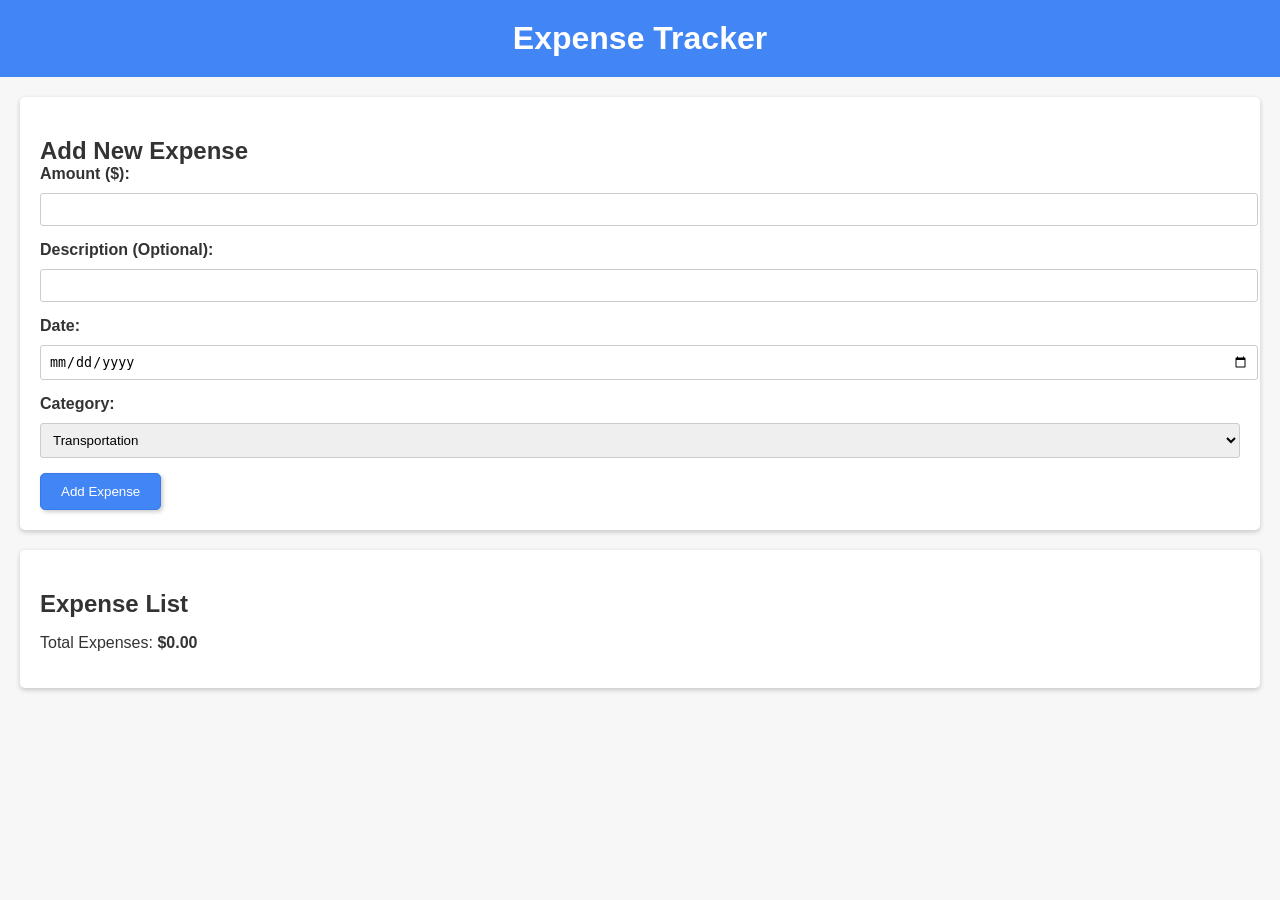
==== index.html @ c114b8f0 "Init" ====
<!DOCTYPE html>
<html lang="en">
<head>
    <meta charset="UTF-8">
    <meta name="viewport" content="width=device-width, initial-scale=1.0">
    <title>Expense Tracker</title>
    <link rel="stylesheet" href="styles.css">
</head>
<body>
    <h1>Expense Tracker</h1>

    <div class="expense-form">
        <h2>Add New Expense</h2>
        <form id="expense-form">
            <label for="amount">Amount ($):</label>
            <input type="number" id="amount" step="0.01" required>
            <label for="description">Description (Optional):</label>
            <input type="text" id="description">
            
            <label for="date">Date:</label>
            <input type="date" id="date" required>
            
            <label for="category">Category:</label>
            <select id="category" required>
                <option value="Transportation">Transportation</option>
                <option value="Food">Food</option>
                <option value="Entertainment">Entertainment</option>
                <option value="Gadget purchase">Gadget purchase</option>
                <option value="Utilities">Utilities</option>
                <option value="Rent">Rent</option>
                <option value="Medical">Medical</option>
                <option value="Gifts">Gifts</option>
                <option value="Other">Other</option>
            </select>
            
            <button type="submit">Add Expense</button>
        </form>
        <div id="message" class="message"></div>
    </div>

    <div class="expense-list">
        <h2>Expense List</h2>
        <p>Total Expenses: <span id="total-expenses">$0.00</span></p>
        <ul id="expense-items"></ul>
    </div>

    <script src="script.js"></script>
</body>
</html>
---- styles.css ----
body, h1, h2, ul {
    margin: 0;
    padding: 0;
}

body {
    font-family: Arial;
    background-color: #f7f7f7; 
    color: #333; 
}

h1 {
    text-align: center;
    padding: 20px;
    background-color: #4285f4;
    color: white; 
}

.expense-form {
    padding: 20px;
    border-radius: 5px;
    box-shadow: 0 2px 5px rgba(0, 0, 0, 0.2);
    margin: 20px;
    background-color: #fff; 
}

label {
    display: block;
    margin-bottom: 10px;
    font-weight: bold;
}

input[type="text"],
input[type="number"],
input[type="date"],
select {
    width: 100%;
    padding: 8px;
    margin-bottom: 15px;
    border: 1px solid #ccc;
    border-radius: 3px;
}

button[type="submit"] {
    background: #4285f4; 
    color: white;
    border: 1px solid #357ae8;
    padding: 10px 20px;
    border-radius: 5px;
    cursor: pointer;
    box-shadow: 2px 2px 4px rgba(0, 0, 0, 0.2); 
}

.expense-list {
    padding: 20px;
    border-radius: 5px;
    box-shadow: 0 2px 5px rgba(0, 0, 0, 0.2);
    margin: 20px;
    background-color: #fff;
}

#total-expenses {
    font-weight: bold;
}

ul#expense-items {
    list-style-type: none;
    padding: 0;
}

ul#expense-items li {
    margin-bottom: 15px;
    padding: 10px;
    background-color: #f5f5f5;
    border-radius: 3px;
}

h2 {
    margin-top: 20px;
}
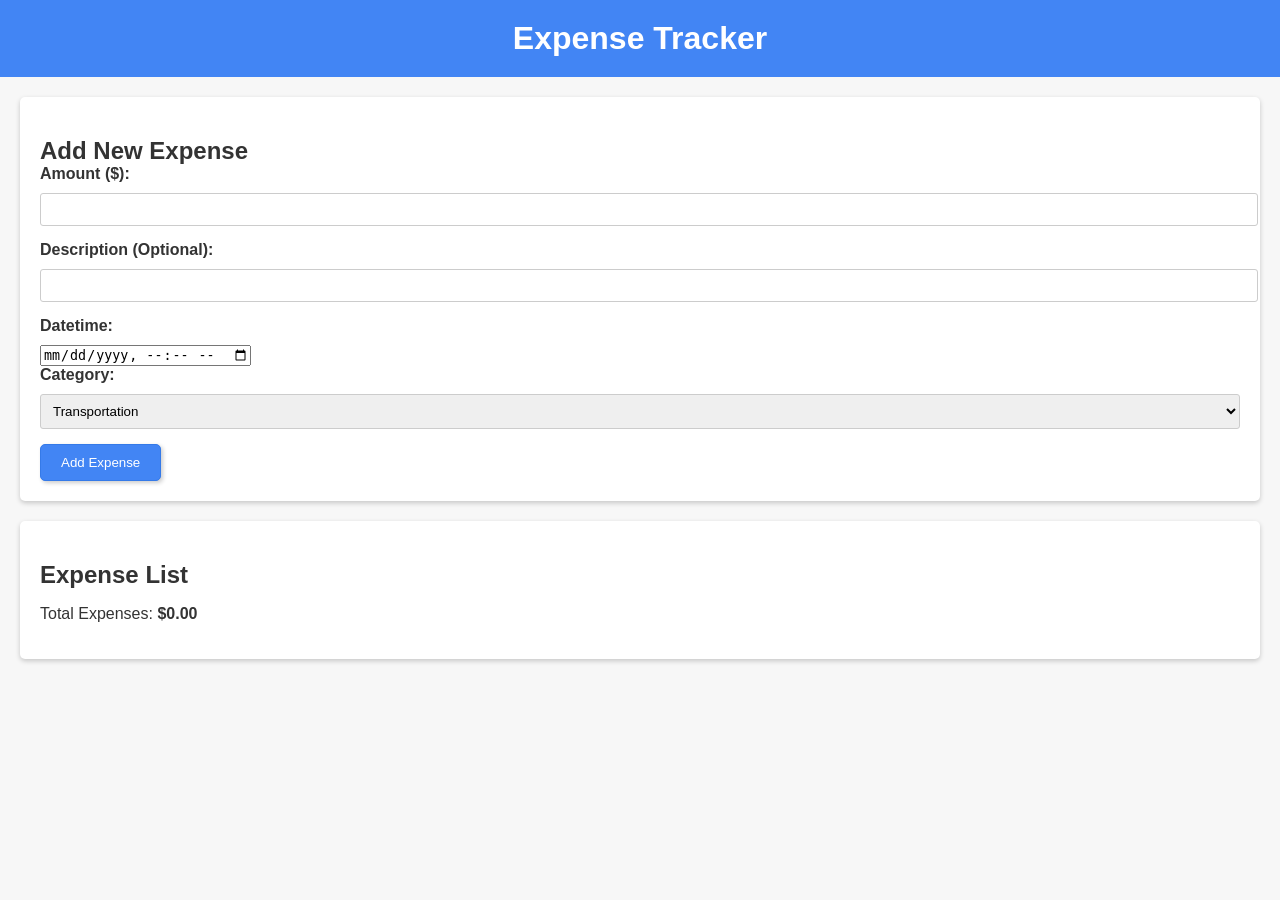
==== commit 75d36f41: "fix some bugs" ====
--- a/index.html
+++ b/index.html
@@ -17,8 +17,9 @@
             <label for="description">Description (Optional):</label>
             <input type="text" id="description">
             
-            <label for="date">Date:</label>
-            <input type="date" id="date" required>
+            <label for="datetime">Datetime:</label>
+            <input type="datetime-local" id="datetime" required>
+
             
             <label for="category">Category:</label>
             <select id="category" required>
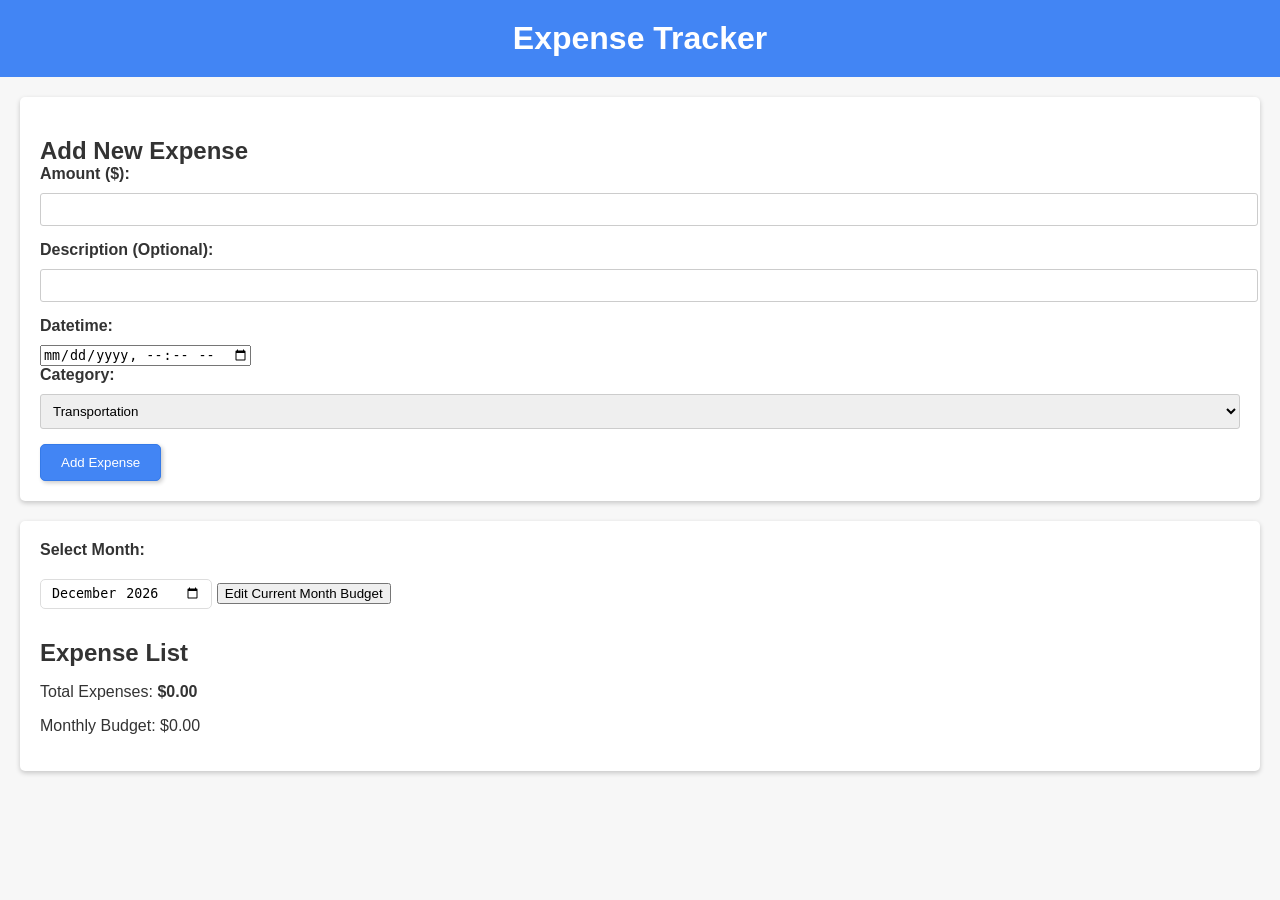
==== commit 20b39650: "Add feature for change month and set limitation for month" ====
--- a/index.html
+++ b/index.html
@@ -40,8 +40,22 @@
     </div>
 
     <div class="expense-list">
+        <label for="month-picker">Select Month:</label>
+        <input type="month" id="month-picker">
+        <button id="edit-budget-btn">Edit Current Month Budget</button></p>
+    
         <h2>Expense List</h2>
         <p>Total Expenses: <span id="total-expenses">$0.00</span></p>
+        <p>Monthly Budget: <span id="monthly-budget">$0.00</span> 
+    
+        <div id="budgetModal" class="modal">
+            <div class="modal-content">
+                <label for="budget-input">Edit Monthly Budget:</label>
+                <input type="number" id="budget-input" step="0.01">
+                <button id="save-budget-btn">Save</button>
+            </div>
+        </div>
+    
         <ul id="expense-items"></ul>
     </div>
 
--- a/styles.css
+++ b/styles.css
@@ -78,3 +78,33 @@
 h2 {
     margin-top: 20px;
 }
+
+#month-picker {
+    padding: 5px 10px;
+    margin: 10px 0;
+    border: 1px solid #ddd;
+    border-radius: 5px;
+}
+
+/* The Modal (background) */
+.modal {
+    display: none; 
+    position: fixed; 
+    z-index: 1;
+    left: 0;
+    top: 0;
+    width: 100%; 
+    height: 100%; 
+    overflow: auto; 
+    background-color: rgba(0,0,0,0.4); 
+}
+
+/* Modal Content */
+.modal-content {
+    background-color: #fefefe;
+    margin: 15% auto; 
+    padding: 20px;
+    border: 1px solid #888;
+    width: 80%; 
+}
+
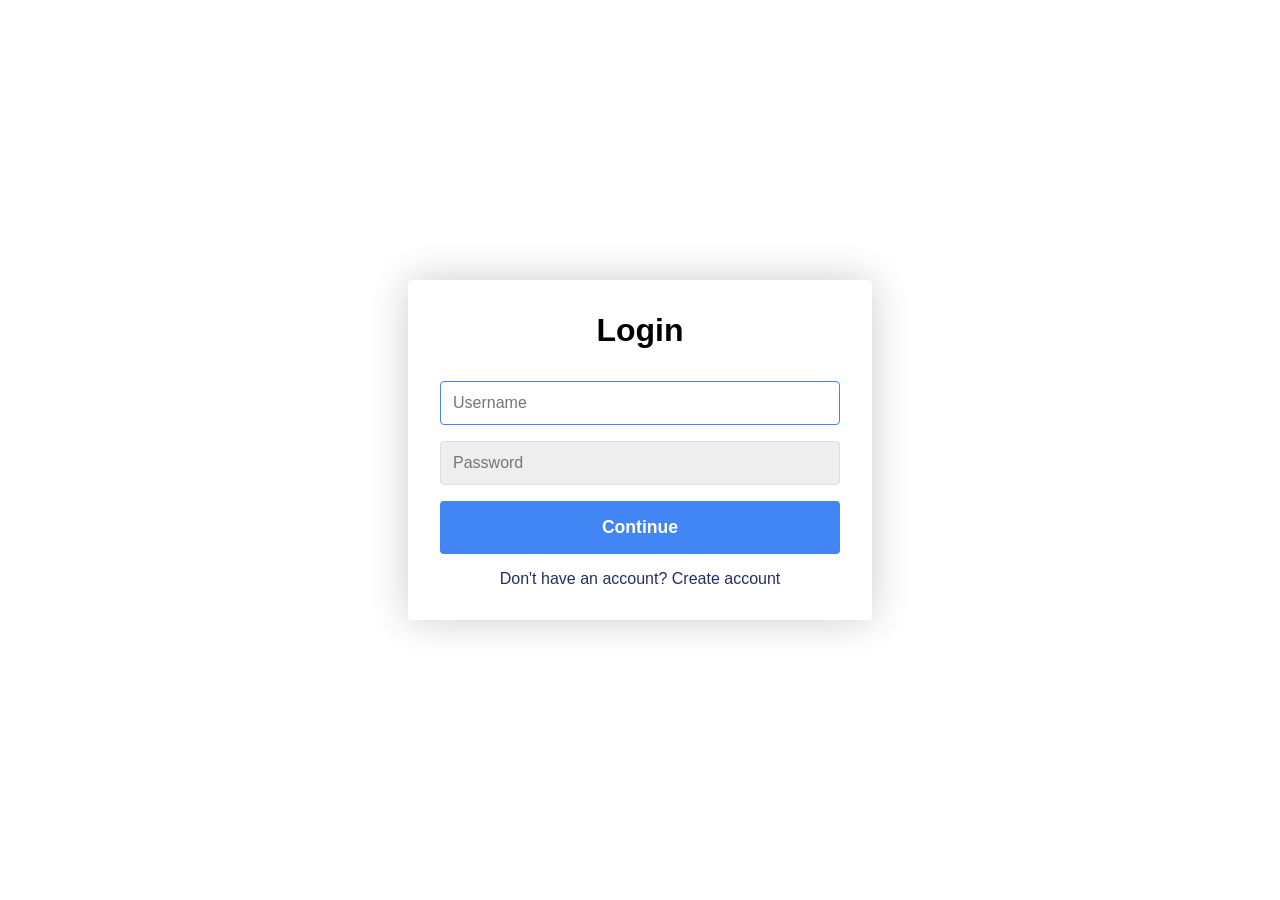
==== commit fe66607b: "Add files via upload" ====
--- a/index.html
+++ b/index.html
@@ -1,64 +1,53 @@
 <!DOCTYPE html>
-<html lang="en">
 <head>
-    <meta charset="UTF-8">
     <meta name="viewport" content="width=device-width, initial-scale=1.0">
-    <title>Expense Tracker</title>
+    <meta charset="utf-8">
+    <title>Login / Sign Up Form</title>
+    <link rel="shortcut icon" href="/assets/favicon.ico">
     <link rel="stylesheet" href="styles.css">
 </head>
 <body>
-    <h1>Expense Tracker</h1>
-
-    <div class="expense-form">
-        <h2>Add New Expense</h2>
-        <form id="expense-form">
-            <label for="amount">Amount ($):</label>
-            <input type="number" id="amount" step="0.01" required>
-            <label for="description">Description (Optional):</label>
-            <input type="text" id="description">
-            
-            <label for="datetime">Datetime:</label>
-            <input type="datetime-local" id="datetime" required>
-
-            
-            <label for="category">Category:</label>
-            <select id="category" required>
-                <option value="Transportation">Transportation</option>
-                <option value="Food">Food</option>
-                <option value="Entertainment">Entertainment</option>
-                <option value="Gadget purchase">Gadget purchase</option>
-                <option value="Utilities">Utilities</option>
-                <option value="Rent">Rent</option>
-                <option value="Medical">Medical</option>
-                <option value="Gifts">Gifts</option>
-                <option value="Other">Other</option>
-            </select>
-            
-            <button type="submit">Add Expense</button>
+    <div class="container">
+        <form class="form" id="login">
+            <h1 class="form__title">Login</h1>
+            <div class="form__message form__message--error"></div>
+            <div class="form__input-group">
+                <input type="text" class="form__input" autofocus placeholder="Username">
+                <div class="form__input-error-message"></div>
+            </div>
+            <div class="form__input-group">
+                <input type="password" class="form__input" autofocus placeholder="Password">
+                <div class="form__input-error-message"></div>
+            </div>
+            <button class="form__button" type="button" id="loginButton">Continue</button>
+            <p class="form__text">
+                <a class="form__link" href="./" id="linkCreateAccount">Don't have an account? Create account</a>
+            </p>
         </form>
-        <div id="message" class="message"></div>
+        <form class="form form--hidden" id="createAccount">
+            <h1 class="form__title">Create Account</h1>
+            <div class="form__message form__message--error"></div>
+            <div class="form__input-group">
+                <input type="text" id="signupUsername" class="form__input" autofocus placeholder="Username">
+                <div class="form__input-error-message"></div>
+            </div>
+            <div class="form__input-group">
+                <input type="text" id="fullName" class="form__input" autofocus placeholder="Full Name">
+                <div class="form__input-error-message"></div>
+            </div>                      
+            <div class="form__input-group">
+                <input type="password" class="form__input" autofocus placeholder="Password">
+                <div class="form__input-error-message"></div>
+            </div>
+            <div class="form__input-group">
+                <input type="password" class="form__input" autofocus placeholder="Confirm password">
+                <div class="form__input-error-message"></div>
+            </div>
+            <button class="form__button" type="button" id="signupButton">Continue</button>
+            <p class="form__text">
+                <a class="form__link" href="./" id="linkLogin">Already have an account? Sign in</a>
+            </p>
+        </form>
     </div>
-
-    <div class="expense-list">
-        <label for="month-picker">Select Month:</label>
-        <input type="month" id="month-picker">
-        <button id="edit-budget-btn">Edit Current Month Budget</button></p>
-    
-        <h2>Expense List</h2>
-        <p>Total Expenses: <span id="total-expenses">$0.00</span></p>
-        <p>Monthly Budget: <span id="monthly-budget">$0.00</span> 
-    
-        <div id="budgetModal" class="modal">
-            <div class="modal-content">
-                <label for="budget-input">Edit Monthly Budget:</label>
-                <input type="number" id="budget-input" step="0.01">
-                <button id="save-budget-btn">Save</button>
-            </div>
-        </div>
-    
-        <ul id="expense-items"></ul>
-    </div>
-
-    <script src="script.js"></script>
+    <script src="main.js"></script>
 </body>
-</html>
--- a/styles.css
+++ b/styles.css
@@ -1,110 +1,130 @@
-body, h1, h2, ul {
+body {
+    --color-primary: #4285f4;
+    --color-primary-dark: #4285f4;
+    --color-secondary: #252c6a;
+    --color-error: #cc3333;
+    --color-success: #4bb544;
+    --border-radius: 4px;
+
     margin: 0;
-    padding: 0;
+    height: 100vh;
+    display: flex;
+    align-items: center;
+    justify-content: center;
+    font-size: 18px;
+    background: url(./background.jpg);
+    background-size: cover;
 }
 
-body {
-    font-family: Arial;
-    background-color: #f7f7f7; 
-    color: #333; 
+.container {
+    width: 400px;
+    max-width: 400px;
+    margin: 1rem;
+    padding: 2rem;
+    box-shadow: 0 0 40px rgba(0, 0, 0, 0.2);
+    border-radius: var(--border-radius);
+    background: #ffffff;
 }
 
-h1 {
-    text-align: center;
-    padding: 20px;
-    background-color: #4285f4;
-    color: white; 
+.container,
+.form__input,
+.form__button {
+    font: 500 1rem 'Quicksand', sans-serif;
 }
 
-.expense-form {
-    padding: 20px;
-    border-radius: 5px;
-    box-shadow: 0 2px 5px rgba(0, 0, 0, 0.2);
-    margin: 20px;
-    background-color: #fff; 
+.form--hidden {
+    display: none;
 }
 
-label {
-    display: block;
-    margin-bottom: 10px;
-    font-weight: bold;
+.form > *:first-child {
+    margin-top: 0;
 }
 
-input[type="text"],
-input[type="number"],
-input[type="date"],
-select {
-    width: 100%;
-    padding: 8px;
-    margin-bottom: 15px;
-    border: 1px solid #ccc;
-    border-radius: 3px;
+.form > *:last-child {
+    margin-bottom: 0;
 }
 
-button[type="submit"] {
-    background: #4285f4; 
-    color: white;
-    border: 1px solid #357ae8;
-    padding: 10px 20px;
-    border-radius: 5px;
-    cursor: pointer;
-    box-shadow: 2px 2px 4px rgba(0, 0, 0, 0.2); 
+.form__title {
+    margin-bottom: 2rem;
+    text-align: center;
 }
 
-.expense-list {
-    padding: 20px;
-    border-radius: 5px;
-    box-shadow: 0 2px 5px rgba(0, 0, 0, 0.2);
-    margin: 20px;
-    background-color: #fff;
+.form__message {
+    text-align: center;
+    margin-bottom: 1rem;
 }
 
-#total-expenses {
-    font-weight: bold;
+.form__message--success {
+    color: var(--color-success);
 }
 
-ul#expense-items {
-    list-style-type: none;
-    padding: 0;
+.form__message--error {
+    color: var(--color-error);
 }
 
-ul#expense-items li {
-    margin-bottom: 15px;
-    padding: 10px;
-    background-color: #f5f5f5;
-    border-radius: 3px;
+.form__input-group {
+    margin-bottom: 1rem;
 }
 
-h2 {
-    margin-top: 20px;
+.form__input {
+    display: block;
+    width: 100%;
+    padding: 0.75rem;
+    box-sizing: border-box;
+    border-radius: var(--border-radius);
+    border: 1px solid #dddddd;
+    outline: none;
+    background: #eeeeee;
+    transition: background 0.2s, border-color 0.2s;
 }
 
-#month-picker {
-    padding: 5px 10px;
-    margin: 10px 0;
-    border: 1px solid #ddd;
-    border-radius: 5px;
+.form__input:focus {
+    border-color: var(--color-primary);
+    background: #ffffff;
 }
 
-/* The Modal (background) */
-.modal {
-    display: none; 
-    position: fixed; 
-    z-index: 1;
-    left: 0;
-    top: 0;
-    width: 100%; 
-    height: 100%; 
-    overflow: auto; 
-    background-color: rgba(0,0,0,0.4); 
+.form__input--error {
+    color: var(--color-error);
+    border-color: var(--color-error);
 }
 
-/* Modal Content */
-.modal-content {
-    background-color: #fefefe;
-    margin: 15% auto; 
-    padding: 20px;
-    border: 1px solid #888;
-    width: 80%; 
+.form__input-error-message {
+    margin-top: 0.5rem;
+    font-size: 0.85rem;
+    color: var(--color-error);
 }
 
+.form__button {
+    width: 100%;
+    padding: 1rem 2rem;
+    font-weight: bold;
+    font-size: 1.1rem;
+    color: #ffffff;
+    border: none;
+    border-radius: var(--border-radius);
+    outline: none;
+    cursor: pointer;
+    background: var(--color-primary);
+}
+
+.form__button:hover {
+    background: var(--color-primary-dark);
+}
+
+.form__button:active {
+    transform: scale(0.98);
+}
+
+.form__text {
+    text-align: center;
+}
+
+.form__link {
+    color: var(--color-secondary);
+    text-decoration: none;
+    cursor: pointer;
+}
+
+.form__link:hover {
+    text-decoration: underline;
+}
